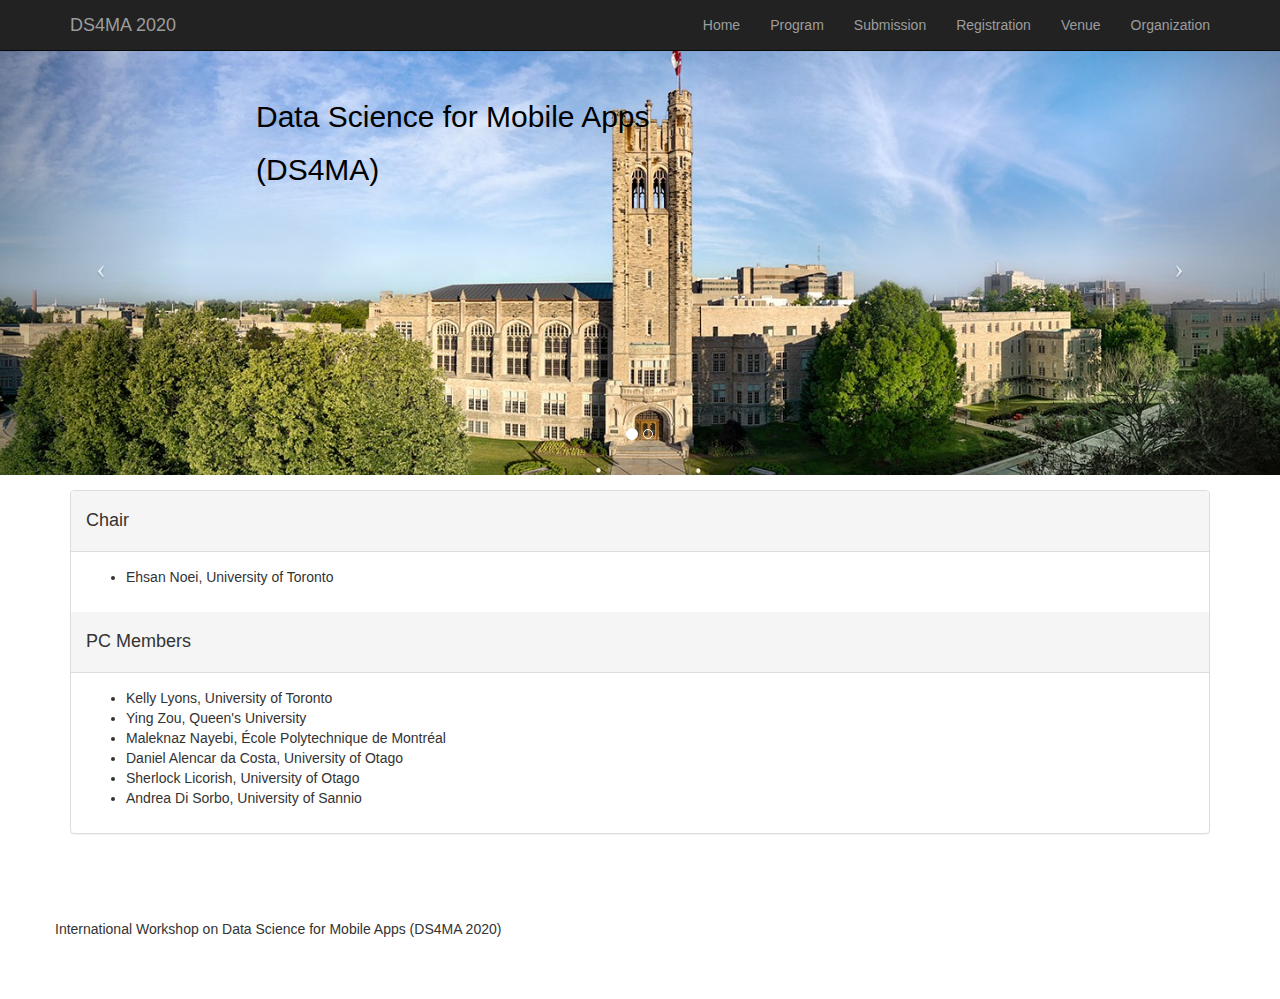
==== organization.html @ b31f500d "organization 6" ====
<!doctype html>
<html lang="en" class="no-js">
<head>
    <meta charset="utf-8">
    <meta http-equiv="x-ua-compatible" content="ie=edge">
    <meta name="viewport" content="width=device-width, initial-scale=1.0">
    <link rel="canonical" href="https://html5-templates.com/" />
    <title>DS4MA 2020</title>
	<meta name="description" content="A minimalist Bootstrap theme by StartBootstrap. Contains everything you need to get started building your website. All you have to do is change the text and images.">
    <link href="css/bootstrap.css" rel="stylesheet">
    <link href="css/modern-business.css" rel="stylesheet">
    <link href="font-awesome/css/font-awesome.min.css" rel="stylesheet" type="text/css">
</head>

<body>
    <!-- Navigation -->
    <nav class="navbar navbar-inverse navbar-fixed-top" role="navigation">
        <div class="container">
            <!-- Brand and toggle get grouped for better mobile display -->
            <div class="navbar-header">
                <button type="button" class="navbar-toggle" data-toggle="collapse" data-target="#bs-example-navbar-collapse-1">
                    <span class="sr-only">Toggle navigation</span>
                    <span class="icon-bar"></span>
                    <span class="icon-bar"></span>
                    <span class="icon-bar"></span>
                </button>
                <a class="navbar-brand" href="index.html">DS4MA 2020</a>
            </div>
            <!-- Collect the nav links, forms, and other content for toggling -->
            <div class="collapse navbar-collapse" id="bs-example-navbar-collapse-1">
                <ul class="nav navbar-nav navbar-right">
                    <li><a href="index.html">Home</a></li>
                    <li><a href="#">Program</a></li>
                    <li><a href="submission.html">Submission</a></li>
                    <li><a href="#">Registration</a></li>
                    <li><a href="#">Venue</a></li>
                    <li><a href="organization.html">Organization</a></li>
                </ul>
            </div>
            <!-- /.navbar-collapse -->
        </div>
        <!-- /.container -->
    </nav>

    <!-- Header Carousel -->
    <header id="myCarousel" class="carousel slide">
        <!-- Indicators -->
        <ol class="carousel-indicators">
            <li data-target="#myCarousel" data-slide-to="0" class="active"></li>
            <li data-target="#myCarousel" data-slide-to="1"></li>
        </ol>

        <!-- Wrapper for slides -->
        <div class="carousel-inner">
            <div class="item active">
                <div class="fill" style="background-image:url('images/college.jpg');"></div>
                <div class="carousel-caption">
                    <h2>Data Science for Mobile Apps</h2>
					<h2>(DS4MA)</h2>
                </div>
            </div>
            <div class="item">
                <div class="fill" style="background-image:url('images/panoramic2.jpg');"></div>
                <div class="carousel-caption">
                    <h2>Co-located with SANER 2020</h2>
                </div>
            </div>
        </div>

        <!-- Controls -->
        <a class="left carousel-control" href="#myCarousel" data-slide="prev">
            <span class="icon-prev"></span>
        </a>
        <a class="right carousel-control" href="#myCarousel" data-slide="next">
            <span class="icon-next"></span>
        </a>
    </header>

    <!-- Page Content -->
    <div class="container">

        <!-- Marketing Icons Section -->
        <div class="row">
            <div class="col-lg-12">
            </div>
            <div class="panel-body">
                <div class="panel panel-default">
                   <div class="panel-heading">
                        <h4>Chair</h4>
                    </div>
                    <div class="panel-body">
                        <ul>
                    			<li>Ehsan Noei, University of Toronto</li>
                		</ul>
                    </div>                   <div class="panel-heading">
                        <h4>PC Members</h4>
                    </div>
                    <div class="panel-body">
                        <ul>
                    			<li>Kelly Lyons, University of Toronto</li>
                    			<li>Ying Zou, Queen's University</li>
                    			<li>Maleknaz Nayebi, École Polytechnique de Montréal</li>
								<li>Daniel Alencar da Costa, University of Otago</li>
								<li>Sherlock Licorish, University of Otago</li>
								<li>Andrea Di Sorbo, University of Sannio</li>
                		</ul>
                    </div>
                </div>
            </div

        <!-- Footer -->
        <footer>
            <div class="row">
                <div class="col-lg-12">
                    <p>International Workshop on Data Science for Mobile Apps (DS4MA 2020)</p>
                </div>
            </div>
        </footer>

    </div>
    <!-- /.container -->

    <!-- jQuery -->
    <script src="js/jquery.js"></script>

    <!-- Bootstrap Core JavaScript -->
    <script src="js/bootstrap.min.js"></script>

    <!-- Script to Activate the Carousel -->
    <script>
    $('.carousel').carousel({
        interval: 5000 //changes the speed
    })
    </script>

</body>

</html>
---- css/modern-business.css ----
/*!
 * Start Bootstrap - Modern Business (http://startbootstrap.com/)
 * Copyright 2013-2016 Start Bootstrap
 * Licensed under MIT (https://github.com/BlackrockDigital/startbootstrap/blob/gh-pages/LICENSE)
 */

/* Global Styles */

html,
body {
    height: 100%;
}

body {
    padding-top: 50px; /* Required padding for .navbar-fixed-top. Remove if using .navbar-static-top. Change if height of navigation changes. */
}

.img-portfolio {
    margin-bottom: 30px;
}

.img-hover:hover {
    opacity: 0.8;
}


.products .caption {
    height: 130px;
    overflow: hidden;
}
.products .caption h4 {
    white-space: nowrap;
}
.products .thumbnail img {
    width: 100%;
}
.products .ratings {
    padding-right: 10px;
    padding-left: 10px;
    color: #d17581;
}
.products .thumbnail {
    padding: 0;
}
.products .thumbnail .caption-full {
    padding: 9px;
    color: #333;
}


/* Home Page Carousel */

header.carousel {
    height: 50%;
}

header.carousel .item,
header.carousel .item.active,
header.carousel .carousel-inner {
    height: 100%;
}

header.carousel .fill {
    width: 100%;
    height: 100%;
    background-position: center;
    background-size: cover;
}

/* 404 Page Styles */

.error-404 {
    font-size: 100px;
}

/* Pricing Page Styles */

.price {
    display: block;
    font-size: 50px;
    line-height: 50px;
}

.price sup {
    top: -20px;
    left: 2px;
    font-size: 20px;
}

.period {
    display: block;
    font-style: italic;
}

/* Footer Styles */

footer {
    margin: 50px 0;
}

/* Responsive Styles */

@media(max-width:991px) {
    .customer-img,
    .img-related {
        margin-bottom: 30px;
    }
}

@media(max-width:767px) {
    .img-portfolio {
        margin-bottom: 15px;
    }

    header.carousel .carousel {
        height: 70%;
    }
}
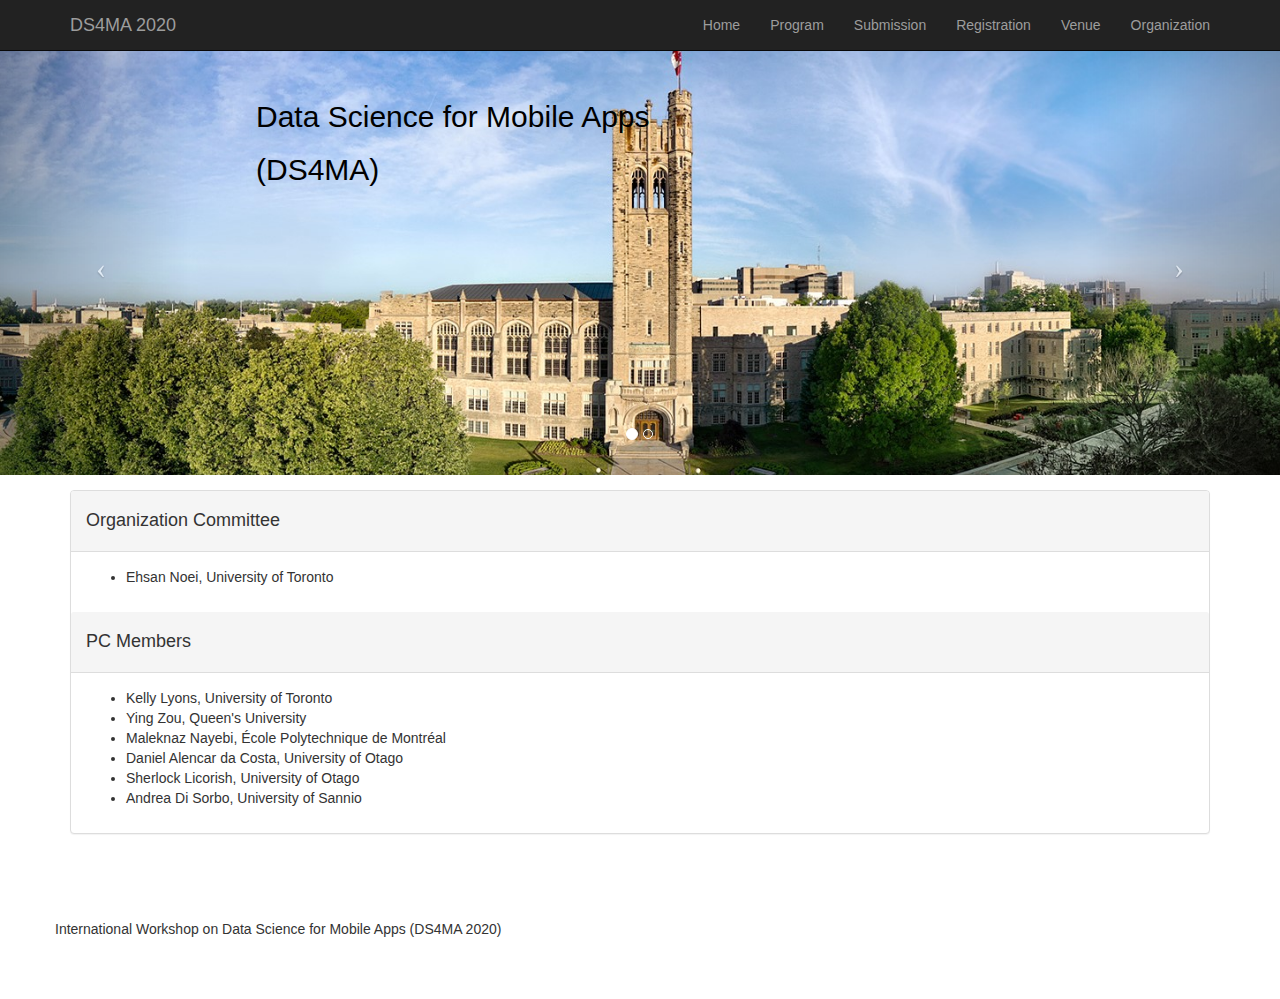
==== commit 5bbb3e77: "pr" ====
--- a/organization.html
+++ b/organization.html
@@ -86,7 +86,7 @@
             <div class="panel-body">
                 <div class="panel panel-default">
                    <div class="panel-heading">
-                        <h4>Chair</h4>
+                        <h4>Organization Committee</h4>
                     </div>
                     <div class="panel-body">
                         <ul>
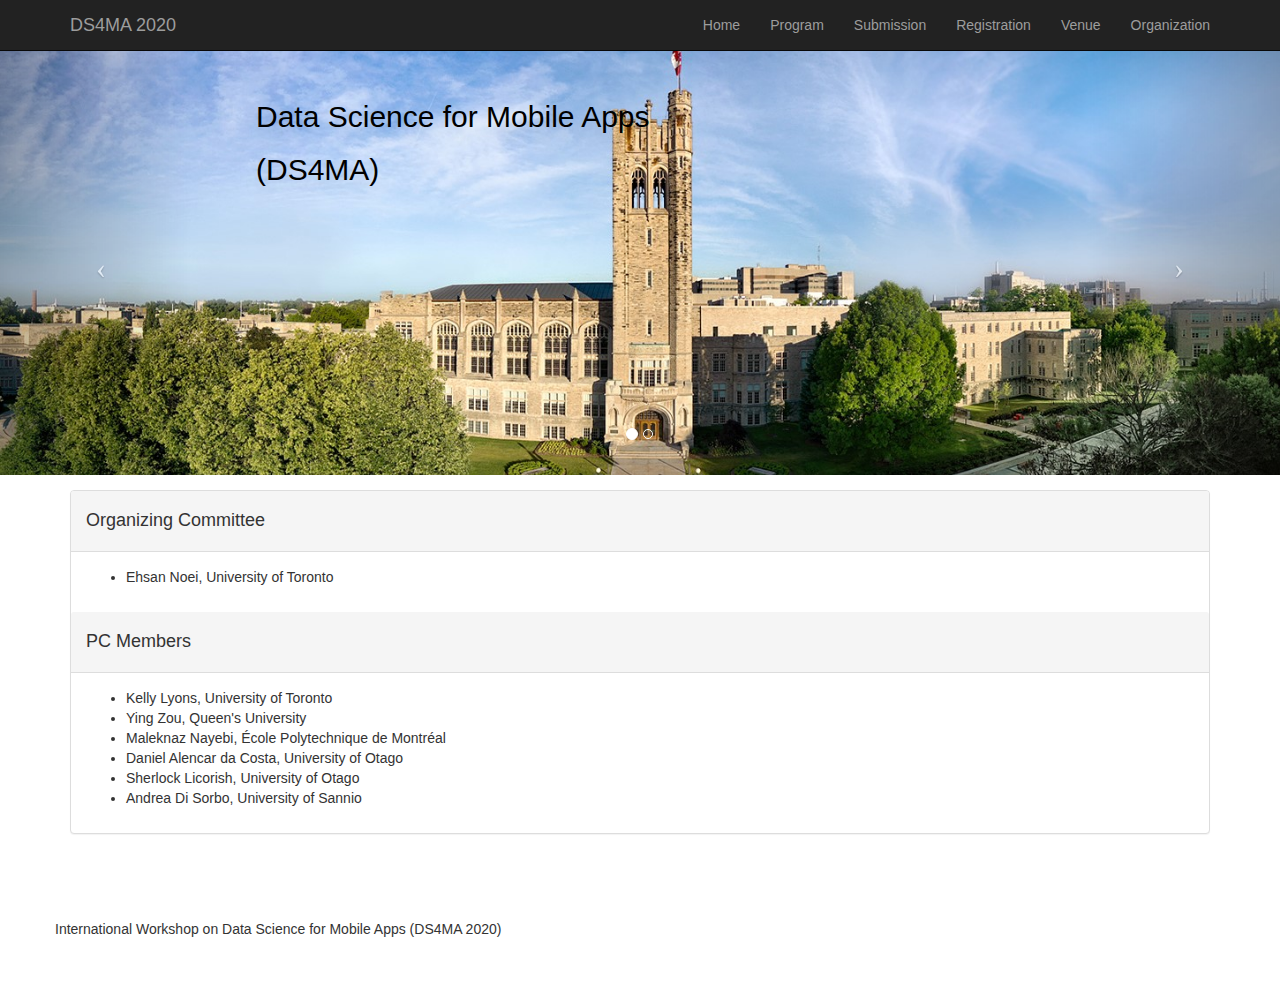
==== commit a4a84b76: "pr" ====
--- a/organization.html
+++ b/organization.html
@@ -86,7 +86,7 @@
             <div class="panel-body">
                 <div class="panel panel-default">
                    <div class="panel-heading">
-                        <h4>Organization Committee</h4>
+                        <h4>Organizing Committee</h4>
                     </div>
                     <div class="panel-body">
                         <ul>
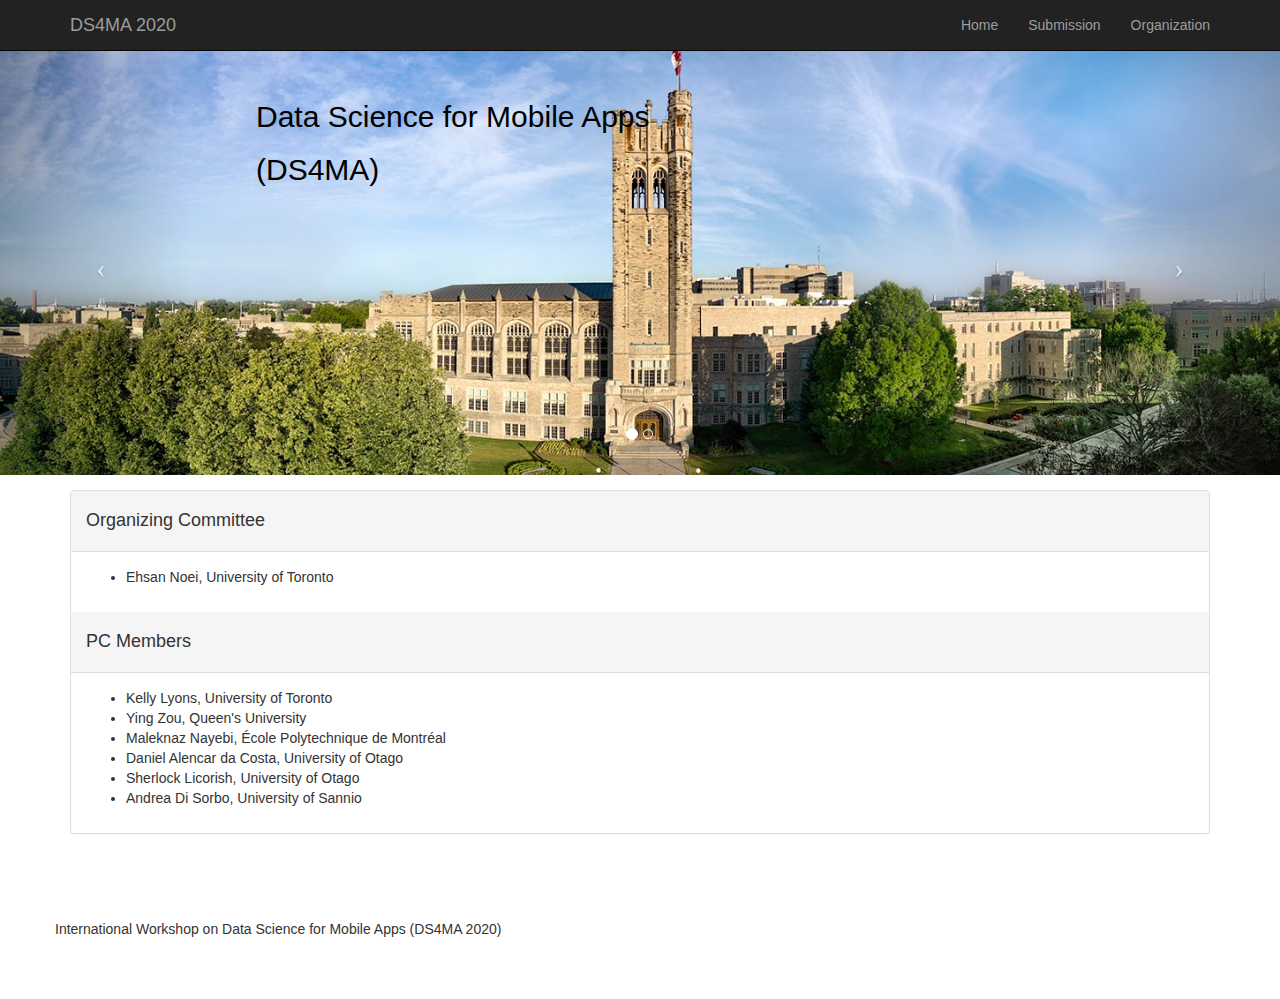
==== commit 8927fde3: "pr" ====
--- a/organization.html
+++ b/organization.html
@@ -30,10 +30,10 @@
             <div class="collapse navbar-collapse" id="bs-example-navbar-collapse-1">
                 <ul class="nav navbar-nav navbar-right">
                     <li><a href="index.html">Home</a></li>
-                    <li><a href="#">Program</a></li>
+                    <!--<li><a href="#">Program</a></li>-->
                     <li><a href="submission.html">Submission</a></li>
-                    <li><a href="#">Registration</a></li>
-                    <li><a href="#">Venue</a></li>
+                    <!--<li><a href="#">Registration</a></li>-->
+                    <!--<li><a href="#">Venue</a></li>-->
                     <li><a href="organization.html">Organization</a></li>
                 </ul>
             </div>
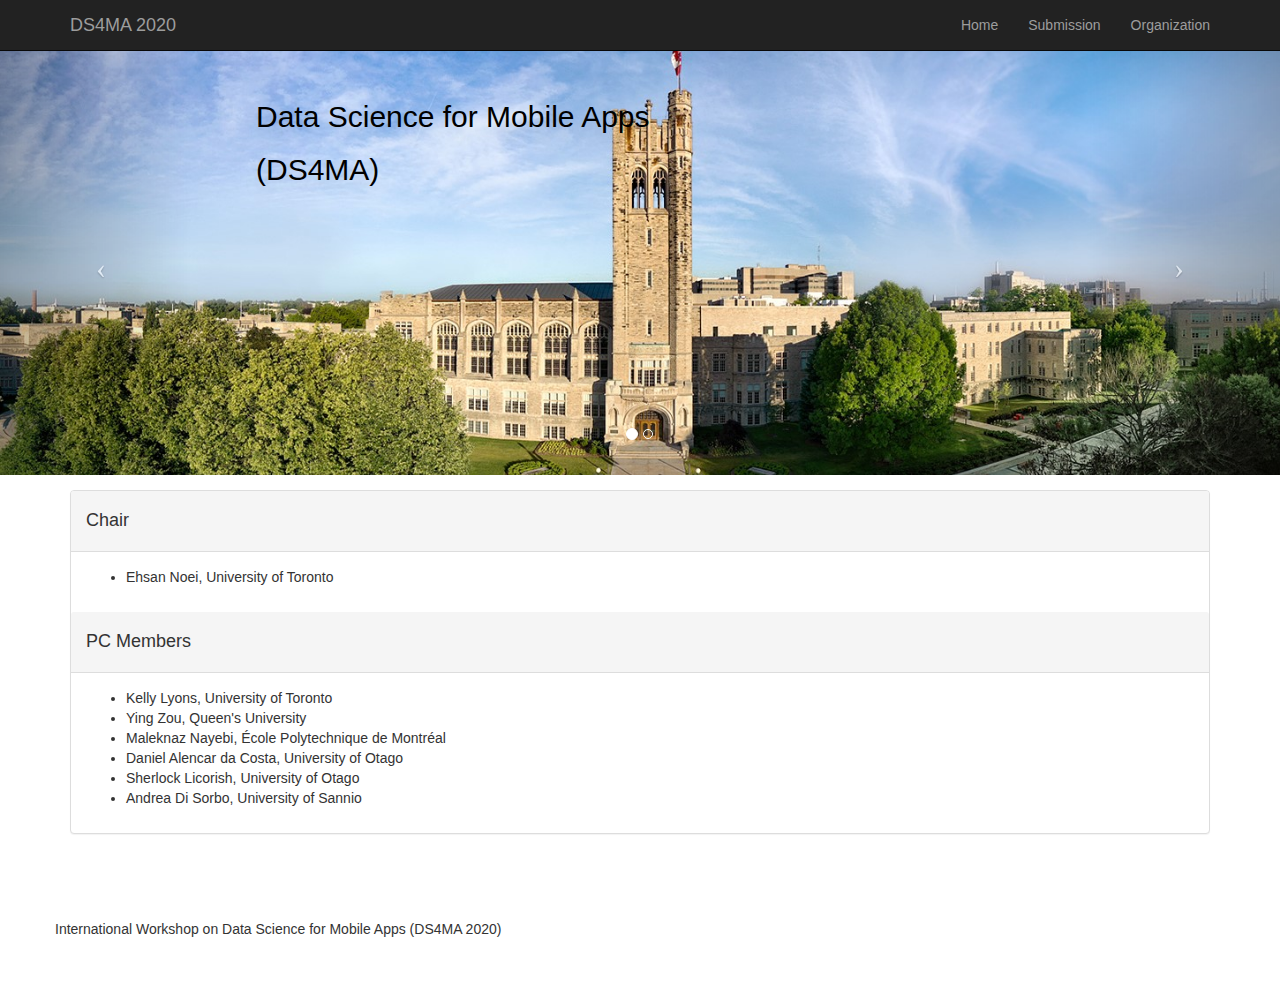
==== commit e046a4d5: "pr" ====
--- a/organization.html
+++ b/organization.html
@@ -6,7 +6,7 @@
     <meta name="viewport" content="width=device-width, initial-scale=1.0">
     <link rel="canonical" href="https://html5-templates.com/" />
     <title>DS4MA 2020</title>
-	<meta name="description" content="A minimalist Bootstrap theme by StartBootstrap. Contains everything you need to get started building your website. All you have to do is change the text and images.">
+	<meta name="description" content="DS4MA">
     <link href="css/bootstrap.css" rel="stylesheet">
     <link href="css/modern-business.css" rel="stylesheet">
     <link href="font-awesome/css/font-awesome.min.css" rel="stylesheet" type="text/css">
@@ -86,7 +86,7 @@
             <div class="panel-body">
                 <div class="panel panel-default">
                    <div class="panel-heading">
-                        <h4>Organizing Committee</h4>
+                        <h4>Chair</h4>
                     </div>
                     <div class="panel-body">
                         <ul>
